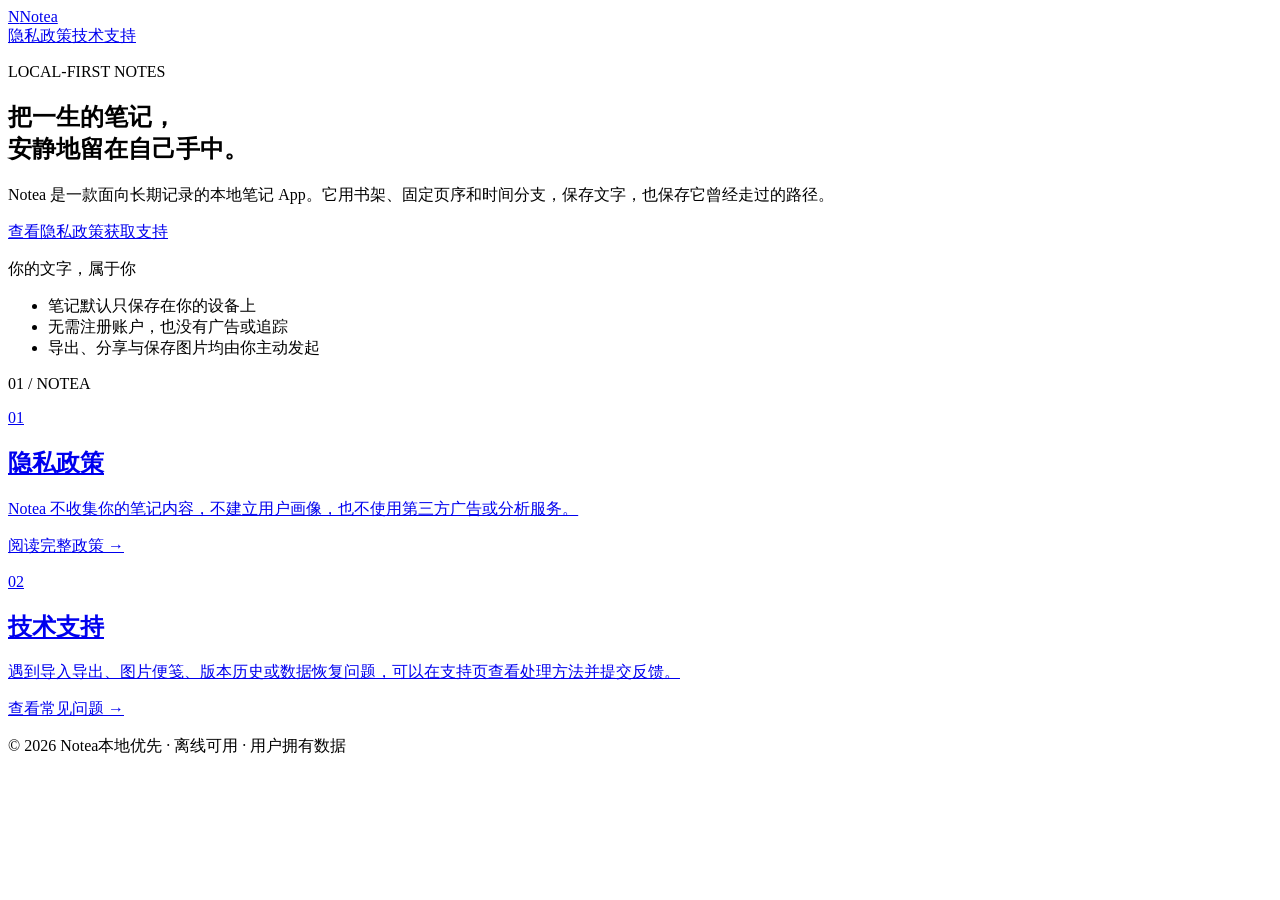
==== index.html @ 5fbf6e7a "Publish Notea website" ====
<!doctype html>
<html lang="zh-Hans">
<head>
  <meta charset="utf-8">
  <meta name="viewport" content="width=device-width,initial-scale=1">
  <title>Notea｜支持与隐私</title>
  <meta name="description" content="Notea 的产品说明、隐私政策与技术支持入口。">
  <meta property="og:type" content="website">
  <meta property="og:site_name" content="Notea">
  <meta property="og:title" content="Notea｜支持与隐私">
  <meta property="og:description" content="把一生的笔记，安静地留在自己手中。">
  <meta property="og:image" content="https://poetcc.github.io/notea-site/og.png">
  <meta name="twitter:card" content="summary_large_image">
  <meta name="twitter:image" content="https://poetcc.github.io/notea-site/og.png">
  <link rel="stylesheet" href="/notea-site/styles.css">
</head>
<body>
  <main>
    <header class="site-header">
      <a class="wordmark" href="#top" aria-label="Notea 首页"><span class="mark" aria-hidden="true">N</span><span>Notea</span></a>
      <nav aria-label="主要导航"><a href="/notea-site/privacy/">隐私政策</a><a href="/notea-site/support/">技术支持</a></nav>
    </header>

    <section class="hero" id="top">
      <div class="hero-copy">
        <p class="eyebrow">LOCAL-FIRST NOTES</p>
        <h1>把一生的笔记，<br>安静地留在自己手中。</h1>
        <p class="lede">Notea 是一款面向长期记录的本地笔记 App。它用书架、固定页序和时间分支，保存文字，也保存它曾经走过的路径。</p>
        <div class="actions"><a class="primary" href="/notea-site/privacy/">查看隐私政策</a><a class="secondary" href="/notea-site/support/">获取支持</a></div>
      </div>
      <div class="paper-card" aria-label="Notea 的隐私原则">
        <div class="binding" aria-hidden="true"></div>
        <p class="paper-kicker">你的文字，属于你</p>
        <ul><li>笔记默认只保存在你的设备上</li><li>无需注册账户，也没有广告或追踪</li><li>导出、分享与保存图片均由你主动发起</li></ul>
        <p class="page-number">01 / NOTEA</p>
      </div>
    </section>

    <section class="info-grid" aria-label="支持信息">
      <a class="info-card" href="/notea-site/privacy/"><p class="section-number">01</p><h2>隐私政策</h2><p>Notea 不收集你的笔记内容，不建立用户画像，也不使用第三方广告或分析服务。</p><p class="card-link">阅读完整政策 <span aria-hidden="true">→</span></p></a>
      <a class="info-card" href="/notea-site/support/"><p class="section-number">02</p><h2>技术支持</h2><p>遇到导入导出、图片便笺、版本历史或数据恢复问题，可以在支持页查看处理方法并提交反馈。</p><p class="card-link">查看常见问题 <span aria-hidden="true">→</span></p></a>
    </section>
    <footer><span>© 2026 Notea</span><span>本地优先 · 离线可用 · 用户拥有数据</span></footer>
  </main>
</body>
</html>
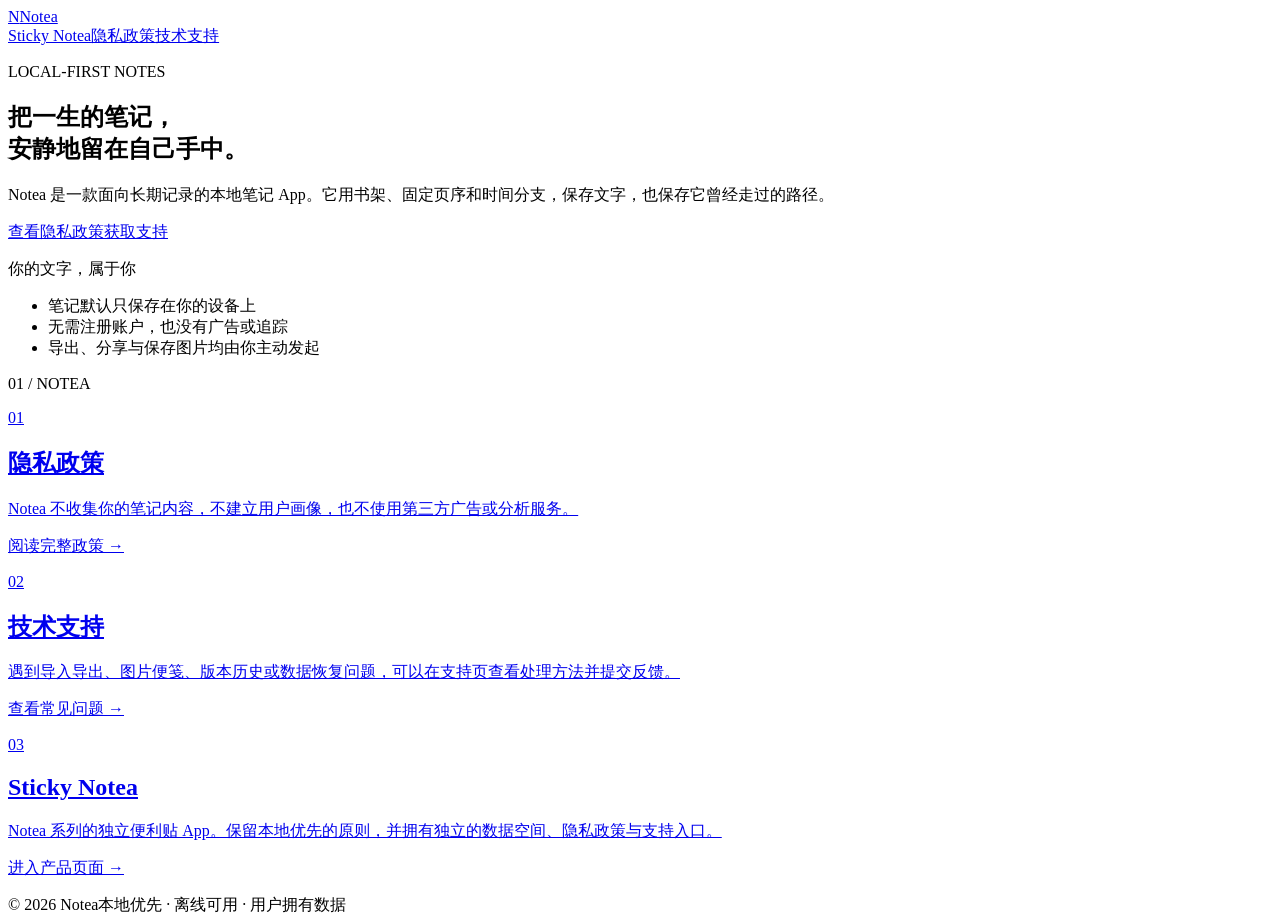
==== commit dccc0ed0: "Add Sticky Notea website pages" ====
--- a/index.html
+++ b/index.html
@@ -18,7 +18,7 @@
   <main>
     <header class="site-header">
       <a class="wordmark" href="#top" aria-label="Notea 首页"><span class="mark" aria-hidden="true">N</span><span>Notea</span></a>
-      <nav aria-label="主要导航"><a href="/notea-site/privacy/">隐私政策</a><a href="/notea-site/support/">技术支持</a></nav>
+      <nav aria-label="主要导航"><a href="/notea-site/sticky-notea/">Sticky Notea</a><a href="/notea-site/privacy/">隐私政策</a><a href="/notea-site/support/">技术支持</a></nav>
     </header>
 
     <section class="hero" id="top">
@@ -39,6 +39,7 @@
     <section class="info-grid" aria-label="支持信息">
       <a class="info-card" href="/notea-site/privacy/"><p class="section-number">01</p><h2>隐私政策</h2><p>Notea 不收集你的笔记内容，不建立用户画像，也不使用第三方广告或分析服务。</p><p class="card-link">阅读完整政策 <span aria-hidden="true">→</span></p></a>
       <a class="info-card" href="/notea-site/support/"><p class="section-number">02</p><h2>技术支持</h2><p>遇到导入导出、图片便笺、版本历史或数据恢复问题，可以在支持页查看处理方法并提交反馈。</p><p class="card-link">查看常见问题 <span aria-hidden="true">→</span></p></a>
+      <a class="info-card sticky-card-link" href="/notea-site/sticky-notea/"><p class="section-number">03</p><h2>Sticky Notea</h2><p>Notea 系列的独立便利贴 App。保留本地优先的原则，并拥有独立的数据空间、隐私政策与支持入口。</p><p class="card-link">进入产品页面 <span aria-hidden="true">→</span></p></a>
     </section>
     <footer><span>© 2026 Notea</span><span>本地优先 · 离线可用 · 用户拥有数据</span></footer>
   </main>
